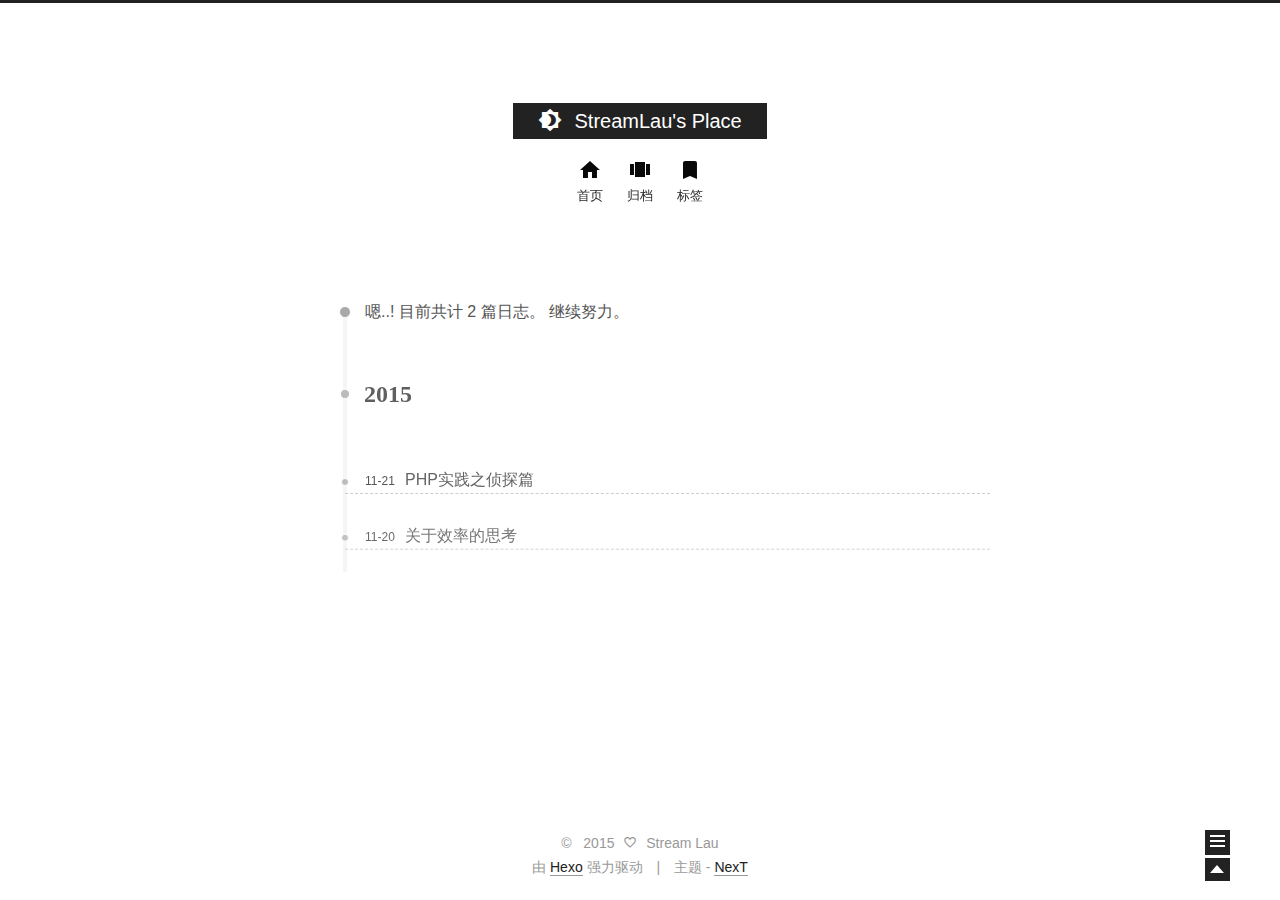
==== archives/index.html @ 500119c3 "Site updated: 2015-11-21 00:36:10" ====
<!doctype html>
<html class="theme-next use-motion ">
<head>
  

<meta charset="UTF-8"/>
<meta http-equiv="X-UA-Compatible" content="IE=edge,chrome=1" />
<meta name="viewport" content="width=device-width, initial-scale=1, maximum-scale=1"/>


<meta http-equiv="Cache-Control" content="no-transform" />
<meta http-equiv="Cache-Control" content="no-siteapp" />






  <link rel="stylesheet" type="text/css" href="/vendors/fancybox/source/jquery.fancybox.css?v=2.1.5"/>




<link rel="stylesheet" type="text/css" href="/css/main.css?v=0.4.5.1"/>


    <meta name="description" content="Find Fun" />



  <meta name="keywords" content="Hexo,next" />





  <link rel="shorticon icon" type="image/x-icon" href="/favicon.ico?v=0.4.5.1" />


<meta name="description" content="Find Fun">
<meta property="og:type" content="website">
<meta property="og:title" content="StreamLau's Place">
<meta property="og:url" content="http://yoursite.com/archives/index.html">
<meta property="og:site_name" content="StreamLau's Place">
<meta property="og:description" content="Find Fun">
<meta name="twitter:card" content="summary">
<meta name="twitter:title" content="StreamLau's Place">
<meta name="twitter:description" content="Find Fun">


<script type="text/javascript" id="hexo.configuration">
  var CONFIG = {
    scheme: '',
    sidebar: 'post'
  };
</script>

  <title> 归档 | StreamLau's Place </title>
</head>

<body itemscope itemtype="http://schema.org/WebPage" lang="zh-Hans">

  <!--[if lte IE 8]>
  <div style=' clear: both; height: 59px; padding:0 0 0 15px; position: relative;margin:0 auto;'>
    <a href="http://windows.microsoft.com/en-US/internet-explorer/products/ie/home?ocid=ie6_countdown_bannercode">
      <img src="http://7u2nvr.com1.z0.glb.clouddn.com/picouterie.jpg" border="0" height="42" width="820"
           alt="You are using an outdated browser. For a faster, safer browsing experience, upgrade for free today or use other browser ,like chrome firefox safari."
           style='margin-left:auto;margin-right:auto;display: block;'/>
    </a>
  </div>
<![endif]-->
  



  <div class="container one-column  page-archive ">
    <div class="headband"></div>

    <header id="header" class="header" itemscope itemtype="http://schema.org/WPHeader">
      <div class="header-inner"><h1 class="site-meta">
  <span class="logo-line-before"><i></i></span>
  <a href="/" class="brand" rel="start">
      <span class="logo">
        <i class="icon-next-logo"></i>
      </span>
      <span class="site-title">StreamLau's Place</span>
  </a>
  <span class="logo-line-after"><i></i></span>
</h1>

<div class="site-nav-toggle">
  <button>
    <span class="btn-bar"></span>
    <span class="btn-bar"></span>
    <span class="btn-bar"></span>
  </button>
</div>

<nav class="site-nav">
  

  
    <ul id="menu" class="menu ">
      
        
        <li class="menu-item menu-item-home">
          <a href="/" rel="section">
            <i class="menu-item-icon icon-next-home"></i> <br />
            首页
          </a>
        </li>
      
        
        <li class="menu-item menu-item-archives">
          <a href="/archives" rel="section">
            <i class="menu-item-icon icon-next-archives"></i> <br />
            归档
          </a>
        </li>
      
        
        <li class="menu-item menu-item-tags">
          <a href="/tags" rel="section">
            <i class="menu-item-icon icon-next-tags"></i> <br />
            标签
          </a>
        </li>
      

      
      
    </ul>
  

  
</nav>

 </div>
    </header>

    <main id="main" class="main">
      <div class="main-inner">
        <div id="content" class="content"> 

  <section id="posts" class="posts-collapse">
    <span class="archive-move-on"></span>

    <span class="archive-page-counter">
      
      
      
        
      
      嗯..! 目前共计 2 篇日志。 继续努力。
    </span>

    

      
      
      

      
        
        <div class="collection-title">
          <h2 class="archive-year motion-element" id="archive-year-2015">2015</h2>
        </div>
      
      

      

  <article class="post post-type-normal"itemscope itemtype="http://schema.org/Article">
    <header class="post-header">

      <h1 class="post-title">
        
            <a class="post-title-link" href="/2015/11/21/php-debug/" itemprop="url">
              <span itemprop="name">PHP实践之侦探篇</span>
            </a>
        
      </h1>

      <div class="post-meta">
        <time class="post-time" datetime="2015-11-20T16:35:54.000Z" itemprop="dateCreated" content="2015-11-20"> 11-21 </time>
      </div>

    </header>
  </article>



    

      
      
      

      
      

      

  <article class="post post-type-normal"itemscope itemtype="http://schema.org/Article">
    <header class="post-header">

      <h1 class="post-title">
        
            <a class="post-title-link" href="/2015/11/20/new_post_1/" itemprop="url">
              <span itemprop="name">关于效率的思考</span>
            </a>
        
      </h1>

      <div class="post-meta">
        <time class="post-time" datetime="2015-11-19T16:29:25.000Z" itemprop="dateCreated" content="2015-11-19"> 11-20 </time>
      </div>

    </header>
  </article>



    

  </section>

  

 </div>

        

        
      </div>

      
  
  <div class="sidebar-toggle">
    <div class="sidebar-toggle-line-wrap">
      <span class="sidebar-toggle-line sidebar-toggle-line-first"></span>
      <span class="sidebar-toggle-line sidebar-toggle-line-middle"></span>
      <span class="sidebar-toggle-line sidebar-toggle-line-last"></span>
    </div>
  </div>

  <aside id="sidebar" class="sidebar">
    <div class="sidebar-inner">

      

      <section class="site-overview">
        <div class="site-author motion-element" itemprop="author" itemscope itemtype="http://schema.org/Person">
          <img class="site-author-image" src="/images/default_avatar.jpg" alt="Stream Lau" itemprop="image"/>
          <p class="site-author-name" itemprop="name">Stream Lau</p>
        </div>
        <p class="site-description motion-element" itemprop="description">Find Fun</p>
        <nav class="site-state motion-element">
          <div class="site-state-item site-state-posts">
            <a href="/archives">
              <span class="site-state-item-count">2</span>
              <span class="site-state-item-name">日志</span>
            </a>
          </div>

          <div class="site-state-item site-state-categories">
            
              <span class="site-state-item-count">0</span>
              <span class="site-state-item-name">分类</span>
              
          </div>

          <div class="site-state-item site-state-tags">
            <a href="/tags">
              <span class="site-state-item-count">0</span>
              <span class="site-state-item-name">标签</span>
              </a>
          </div>

        </nav>

        

        <div class="links-of-author motion-element">
          
        </div>

        
        

        <div class="links-of-author motion-element">
          
        </div>

      </section>

      

    </div>
  </aside>


    </main>

    <footer id="footer" class="footer">
      <div class="footer-inner"> <div class="copyright" >
  
  &copy; &nbsp; 
  <span itemprop="copyrightYear">2015</span>
  <span class="with-love">
    <i class="icon-next-heart"></i>
  </span>
  <span class="author" itemprop="copyrightHolder">Stream Lau</span>
</div>

<div class="powered-by">
  由 <a class="theme-link" href="http://hexo.io">Hexo</a> 强力驱动
</div>

<div class="theme-info">
  主题 -
  <a class="theme-link" href="https://github.com/iissnan/hexo-theme-next">
    NexT
  </a>
</div>


 </div>
    </footer>

    <div class="back-to-top"></div>
  </div>

  <script type="text/javascript" src="/vendors/jquery/index.js?v=2.1.3"></script>

  
  
  
    <script type="text/javascript">
      postMotionOptions = {stagger: 100, drag: true};
    </script>
  

  
    
    

  


  
  
  <script type="text/javascript" src="/vendors/fancybox/source/jquery.fancybox.pack.js"></script>
  <script type="text/javascript" src="/js/fancy-box.js?v=0.4.5.1"></script>


  <script type="text/javascript" src="/js/helpers.js?v=0.4.5.1"></script>
  

  <script type="text/javascript" src="/vendors/velocity/velocity.min.js"></script>
  <script type="text/javascript" src="/vendors/velocity/velocity.ui.min.js"></script>

  <script type="text/javascript" src="/js/motion_global.js?v=0.4.5.1" id="motion.global"></script>




  <script type="text/javascript" src="/js/nav-toggle.js?v=0.4.5.1"></script>
  <script type="text/javascript" src="/vendors/fastclick/lib/fastclick.min.js?v=1.0.6"></script>

  
  
    <script type="text/javascript" id="motion.page.archive">
      $('.archive-year').velocity('transition.slideLeftIn');
    </script>
  


  <script type="text/javascript">
    $(document).ready(function () {
      if (CONFIG.sidebar === 'always') {
        displaySidebar();
      }
      if (isMobile()) {
        FastClick.attach(document.body);
      }
    });
  </script>

  

  
  

  
  <script type="text/javascript" src="/js/lazyload.js"></script>
  <script type="text/javascript">
    $(function () {
      $("#posts").find('img').lazyload({
        placeholder: "/images/loading.gif",
        effect: "fadeIn"
      });
    });
  </script>
</body>
</html>
---- css/main.css ----
/* normalize.css v3.0.2 | MIT License | git.io/normalize */
html {
  font-family: sans-serif; /* 1 */
  -ms-text-size-adjust: 100%; /* 2 */
  -webkit-text-size-adjust: 100%; /* 2 */
}
body {
  margin: 0;
}
article,
aside,
details,
figcaption,
figure,
footer,
header,
hgroup,
main,
menu,
nav,
section,
summary {
  display: block;
}
audio,
canvas,
progress,
video {
  display: inline-block; /* 1 */
  vertical-align: baseline; /* 2 */
}
audio:not([controls]) {
  display: none;
  height: 0;
}
[hidden],
template {
  display: none;
}
a {
  background-color: transparent;
}
a:active,
a:hover {
  outline: 0;
}
abbr[title] {
  border-bottom: 1px dotted;
}
b,
strong {
  font-weight: bold;
}
dfn {
  font-style: italic;
}
h1 {
  font-size: 2em;
  margin: 0.67em 0;
}
mark {
  background: #ff0;
  color: #000;
}
small {
  font-size: 80%;
}
sub,
sup {
  font-size: 75%;
  line-height: 0;
  position: relative;
  vertical-align: baseline;
}
sup {
  top: -0.5em;
}
sub {
  bottom: -0.25em;
}
img {
  border: 0;
}
svg:not(:root) {
  overflow: hidden;
}
figure {
  margin: 1em 40px;
}
hr {
  -moz-box-sizing: content-box;
  box-sizing: content-box;
  height: 0;
}
pre {
  overflow: auto;
}
code,
kbd,
pre,
samp {
  font-family: monospace, monospace;
  font-size: 1em;
}
button,
input,
optgroup,
select,
textarea {
  color: inherit; /* 1 */
  font: inherit; /* 2 */
  margin: 0; /* 3 */
}
button {
  overflow: visible;
}
button,
select {
  text-transform: none;
}
button,
html input[type="button"],
input[type="reset"],
input[type="submit"] {
  -webkit-appearance: button; /* 2 */
  cursor: pointer; /* 3 */
}
button[disabled],
html input[disabled] {
  cursor: default;
}
button::-moz-focus-inner,
input::-moz-focus-inner {
  border: 0;
  padding: 0;
}
input {
  line-height: normal;
}
input[type="checkbox"],
input[type="radio"] {
  box-sizing: border-box; /* 1 */
  padding: 0; /* 2 */
}
input[type="number"]::-webkit-inner-spin-button,
input[type="number"]::-webkit-outer-spin-button {
  height: auto;
}
input[type="search"] {
  -webkit-appearance: textfield; /* 1 */
  -moz-box-sizing: content-box;
  -webkit-box-sizing: content-box; /* 2 */
  box-sizing: content-box;
}
input[type="search"]::-webkit-search-cancel-button,
input[type="search"]::-webkit-search-decoration {
  -webkit-appearance: none;
}
fieldset {
  border: 1px solid #c0c0c0;
  margin: 0 2px;
  padding: 0.35em 0.625em 0.75em;
}
legend {
  border: 0; /* 1 */
  padding: 0; /* 2 */
}
textarea {
  overflow: auto;
}
optgroup {
  font-weight: bold;
}
table {
  border-collapse: collapse;
  border-spacing: 0;
}
td,
th {
  padding: 0;
}
::selection {
  background: #262a30;
  color: #fff;
}
body {
  position: relative;
  font-family: Lato, "Microsoft Jhenghei", "Hiragino Sans GB", "Microsoft YaHei", sans-serif;
  font-size: 16px;
  line-height: 1.7;
  color: #555;
  background: #fff;
}
@media (min-width: 768px) and (max-width: 991px) {
  body {
    padding-right: 0 !important;
  }
}
@media (max-width: 767px) {
  body {
    padding-right: 0 !important;
  }
}
h1,
h2,
h3,
h4,
h5,
h6 {
  margin: 0;
  padding: 0;
  font-weight: bold;
  line-height: 1;
  font-family: Cambria, Georgia, "Microsoft Jhenghei", "Hiragino Sans GB", "Microsoft YaHei", "Times New Roman", serif;
}
h1 {
  font-size: 26px;
}
@media (max-width: 767px) {
  h1 {
    font-size: 22px;
  }
}
h2 {
  font-size: 24px;
}
@media (max-width: 767px) {
  h2 {
    font-size: 20px;
  }
}
h3 {
  font-size: 22px;
}
@media (max-width: 767px) {
  h3 {
    font-size: 18px;
  }
}
h4 {
  font-size: 20px;
}
@media (max-width: 767px) {
  h4 {
    font-size: 16px;
  }
}
h5 {
  font-size: 18px;
}
@media (max-width: 767px) {
  h5 {
    font-size: 14px;
  }
}
h6 {
  font-size: 16px;
}
@media (max-width: 767px) {
  h6 {
    font-size: 12px;
  }
}
p {
  margin: 0 0 25px 0;
}
a {
  color: #222;
  text-decoration: none;
  border-bottom: 1px solid #999;
}
a:hover {
  border-bottom-color: #222;
}
ul {
  list-style: none;
}
blockquote {
  margin: 0;
  padding: 0;
}
img {
  display: block;
  margin: auto 0;
  max-width: 100%;
  height: auto;
}
h2,
h3,
h4,
h5,
h6 {
  margin: 60px 0 15px;
}
ul {
  list-style: square;
}
a {
  word-wrap: break-word;
}
hr {
  margin: 40px 0;
  height: 3px;
  border: none;
  background-color: #ddd;
  background-image: repeating-linear-gradient(-45deg, #fff, #fff 4px, transparent 4px, transparent 8px);
}
blockquote {
  padding: 0 15px;
  color: #666;
  border-left: 4px solid #ddd;
}
blockquote cite::before {
  content: "-";
  padding: 0 5px;
}
dt {
  font-weight: 700;
}
dd {
  margin: 0;
  padding: 0;
}
.pullquote {
  width: 45%;
}
.pullquote.left {
  float: left;
  margin-left: 5px;
  margin-right: 10px;
}
.pullquote.right {
  float: right;
  margin-left: 10px;
  margin-right: 5px;
}
.highlight table,
.gist table {
  width: auto;
}
.highlight table td,
.gist table td {
  border: none;
}
.highlight a,
.gist a {
  color: #222 !important;
  text-decoration: none !important;
}
.video-container {
  position: relative;
  padding-top: 60%;
  height: 0;
  overflow: hidden;
}
.video-container iframe,
.video-container object,
.video-container embed {
  position: absolute;
  top: 0;
  left: 0;
  width: 100%;
  height: 100%;
}
table {
  width: 100%;
  border-collapse: collapse;
  border-spacing: 0;
  border: 1px solid #ddd;
  font-size: 14px;
}
table>tbody>tr:nth-of-type(odd) {
  background-color: #f9f9f9;
}
table>tbody>tr:hover {
  background-color: #f5f5f5;
}
caption,
th,
td {
  padding: 8px;
  text-align: left;
  vertical-align: middle;
  font-weight: normal;
}
th,
td {
  border-bottom: 3px solid #ddd;
  border-right: 1px solid #eee;
}
th {
  padding-bottom: 10px;
  font-weight: 700;
}
td {
  border-bottom-width: 1px;
}
.text-left {
  text-align: left;
}
.text-center {
  text-align: center;
}
.text-right {
  text-align: right;
}
.text-justify {
  text-align: justify;
}
.text-nowrap {
  white-space: nowrap;
}
.text-lowercase {
  text-transform: lowercase;
}
.text-uppercase {
  text-transform: uppercase;
}
.text-capitalize {
  text-transform: capitalize;
}
.center-block {
  display: block;
  margin-left: auto;
  margin-right: auto;
}
.clearfix:before,
.clearfix:after {
  content: " ";
  display: table;
}
.clearfix:after {
  clear: both;
}
.full-image.full-image.full-image {
  border: none;
}
@media (min-width: 992px) {
  .full-image.full-image.full-image {
    max-width: none;
    width: 126%;
    margin: 0 -13%;
  }
}
.blockquote-center,
.page-home .post-type-quote blockquote,
.page-post-detail .post-type-quote blockquote {
  position: relative;
  margin: 40px 0;
  padding: 0;
  border-left: none;
  text-align: center;
}
.blockquote-center::before,
.page-home .post-type-quote blockquote::before,
.page-post-detail .post-type-quote blockquote::before,
.blockquote-center::after,
.page-home .post-type-quote blockquote::after,
.page-post-detail .post-type-quote blockquote::after {
  position: absolute;
  content: ' ';
  display: block;
  width: 100%;
  height: 24px;
  opacity: 0.2;
  background: url("[data-uri]") no-repeat;
  background-position: 0 -7px;
  background-size: 24px 24px;
}
.blockquote-center::before,
.page-home .post-type-quote blockquote::before,
.page-post-detail .post-type-quote blockquote::before {
  top: -20px;
  border-top: 1px solid #ccc;
}
.blockquote-center::after,
.page-home .post-type-quote blockquote::after,
.page-post-detail .post-type-quote blockquote::after {
  bottom: -20px;
  border-bottom: 1px solid #ccc;
  background-position: 100% 7px;
}
.blockquote-center p,
.page-home .post-type-quote blockquote p,
.page-post-detail .post-type-quote blockquote p,
.blockquote-center div,
.page-home .post-type-quote blockquote div,
.page-post-detail .post-type-quote blockquote div {
  text-align: center;
}
.use-motion .motion-element {
  opacity: 0;
}
@font-face {
  font-family: 'default';
  src: url("../fonts/icon-default/icomoon.eot?-9394c0");
  src: url("../fonts/icon-default/icomoon.eot?#iefix-9394c0") format('embedded-opentype'), url("../fonts/icon-default/icomoon.woff?-9394c0") format('woff'), url("../fonts/icon-default/icomoon.ttf?-9394c0") format('truetype'), url("../fonts/icon-default/icomoon.svg?-9394c0#default") format('svg');
  font-weight: normal;
  font-style: normal;
}
[class^="icon-"],
[class*=" icon-"] {
  font-family: 'default';
  speak: none;
  font-style: normal;
  font-weight: normal;
  font-variant: normal;
  text-transform: none;
  line-height: 1;
/* Better Font Rendering =========== */
  -webkit-font-smoothing: antialiased;
  -moz-osx-font-smoothing: grayscale;
}
.icon-next-logo {
  font-size: 24px;
  color: #fff;
}
.icon-next-home,
.icon-next-categories,
.icon-next-archives,
.icon-next-tags,
.icon-next-about,
.icon-next-feed,
.icon-next-search {
  font-size: 24px;
  color: #000;
}
.icon-next-external-link {
  font-size: 14px;
}
.icon-next-heart {
  font-size: 14px;
}
.icon-storage:before,
.icon-next-categories:before {
  content: "\e0bc";
}
.icon-insert_emoticon:before,
.icon-next-about:before {
  content: "\e0e8";
}
.icon-brightness_4:before,
.icon-next-logo:before {
  content: "\e13e";
}
.icon-whatshot:before,
.icon-next-feed:before {
  content: "\e25b";
}
.icon-bookmark:before,
.icon-next-tags:before {
  content: "\e27b";
}
.icon-favorite_outline:before,
.icon-next-heart:before {
  content: "\e292";
}
.icon-home:before,
.icon-next-home:before {
  content: "\e29e";
}
.icon-open_in_new:before,
.icon-next-external-link:before {
  content: "\e2b2";
}
.icon-search:before,
.icon-next-search:before {
  content: "\e2ca";
}
.icon-view_carousel:before,
.icon-next-archives:before {
  content: "\e2fd";
}
.post pre,
.post .highlight {
  background: #f7f7f7;
  margin: 20px 0;
  padding: 15px;
  overflow: auto;
  font-size: 13px;
  color: #4d4d4c;
  line-height: 1.2;
}
.post .highlight .gutter pre,
.post .gist .gist-file .gist-data .line-numbers {
  color: #666;
}
.post pre,
.post code {
  font-family: "PT Mono", Consolas, Monaco, Menlo, monospace;
}
.post code {
  background: #eee;
  text-shadow: 0 1px #fff;
  padding: 0 0.3em;
}
.post pre code {
  background: none;
  text-shadow: none;
  padding: 0;
}
.post .highlight pre {
  border: none;
  margin: 0;
  padding: 0;
}
.post .highlight table {
  margin: 0;
  width: auto;
  border: none;
}
.post .highlight td {
  border: none;
  padding: 0;
}
.post .highlight figcaption {
  font-size: 0.85em;
  color: #8e908c;
  line-height: 1em;
  margin-bottom: 1em;
}
.post .highlight figcaption:before,
.post .highlight figcaption:after {
  content: " ";
  display: table;
}
.post .highlight figcaption:after {
  clear: both;
}
.post .highlight figcaption a {
  float: right;
}
.post .highlight .gutter pre {
  text-align: right;
  padding-right: 20px;
}
.post .highlight .line {
  height: 20px;
}
.post .gist {
  margin: 20px 0;
  border-style: solid;
  border-color: #ccc;
  border-width: 1px 0;
  background: #f7f7f7;
  padding: 15px 40px 15px 15px;
}
.post .gist .gist-file {
  border: none;
  font-family: "PT Mono", Consolas, Monaco, Menlo, monospace;
  margin: 0;
}
.post .gist .gist-file .gist-data {
  background: none;
  border: none;
}
.post .gist .gist-file .gist-data .line-numbers {
  background: none;
  border: none;
  padding: 0 20px 0 0;
}
.post .gist .gist-file .gist-data .line-data {
  padding: 0 !important;
}
.post .gist .gist-file .highlight {
  margin: 0;
  padding: 0;
  border: none;
}
.post .gist .gist-file .gist-meta {
  background: #f7f7f7;
  color: #8e908c;
  font: 13px Lato, "Microsoft Jhenghei", "Hiragino Sans GB", "Microsoft YaHei", sans-serif;
  text-shadow: 0 0;
  padding: 0;
  margin-top: 1em;
  margin-left: 40px;
}
.post .gist .gist-file .gist-meta a {
  color: color-link;
  font-weight: normal;
}
.post .gist .gist-file .gist-meta a:hover {
  text-decoration: underline;
}
pre .comment {
  color: #8e908c;
}
pre .variable,
pre .attribute,
pre .tag,
pre .regexp,
pre .ruby .constant,
pre .xml .tag .title,
pre .xml .pi,
pre .xml .doctype,
pre .html .doctype,
pre .css .id,
pre .css .class,
pre .css .pseudo {
  color: #c82829;
}
pre .number,
pre .preprocessor,
pre .built_in,
pre .literal,
pre .params,
pre .constant {
  color: #f5871f;
}
pre .ruby .class .title,
pre .css .rules .attribute {
  color: #718c00;
}
pre .string,
pre .value,
pre .inheritance,
pre .header,
pre .ruby .symbol,
pre .xml .cdata {
  color: #718c00;
}
pre .title,
pre .css .hexcolor {
  color: #3e999f;
}
pre .function,
pre .python .decorator,
pre .python .title,
pre .ruby .function .title,
pre .ruby .title .keyword,
pre .perl .sub,
pre .javascript .title,
pre .coffeescript .title {
  color: #4271ae;
}
pre .keyword,
pre .javascript .function {
  color: #8959a8;
}
html,
body {
  height: 100%;
}
.container {
  position: relative;
  min-height: 100%;
}
.header-inner {
  margin: 0 auto;
  padding: 100px 0 70px;
  width: 960px;
}
.one-column .header-inner {
  width: 700px;
}
.main {
  padding-bottom: 150px;
}
.main-inner {
  margin: 0 auto;
  width: 960px;
}
.one-column .main-inner {
  width: 700px;
}
.main-inner .content {
  width: 700px;
}
.footer {
  position: absolute;
  left: 0;
  bottom: 0;
  width: 100%;
  min-height: 50px;
}
.footer-inner {
  margin: 20px auto;
  width: 960px;
}
.one-column .footer-inner {
  width: 700px;
}
.headband {
  height: 3px;
  background: #222;
}
.header {
  background: #fff;
}
.header-inner {
  position: relative;
}
.site-meta {
  margin: 0;
  text-align: center;
}
@media (max-width: 767px) {
  .site-meta {
    text-align: center;
  }
}
.brand {
  position: relative;
  display: inline-block;
  padding: 0 25px;
  color: #fff;
  background: #222;
  border-bottom: none;
  font-family: Lato, "Microsoft Jhenghei", "Hiragino Sans GB", "Microsoft YaHei", sans-serif;
}
.logo {
  display: inline-block;
  margin-right: 5px;
  line-height: 36px;
  vertical-align: top;
}
.site-title {
  display: inline-block;
  vertical-align: top;
  line-height: 36px;
  font-size: 20px;
  font-weight: normal;
}
.use-motion .brand {
  opacity: 0;
}
.use-motion .logo,
.use-motion .site-title {
  opacity: 0;
  position: relative;
  top: -10px;
}
.site-nav-toggle {
  display: none;
  position: absolute;
  top: 10px;
  left: 10px;
}
@media (max-width: 767px) {
  .site-nav-toggle {
    display: block;
  }
}
.site-nav-toggle button {
  margin-top: 2px;
  padding: 9px 10px;
  background: transparent;
  border: none;
}
@media (max-width: 767px) {
  .site-nav {
    display: none;
    margin: 0 -10px;
    padding: 0 10px;
    clear: both;
    border-top: 1px solid #ddd;
  }
}
@media (min-width: 768px) and (max-width: 991px) {
  .site-nav {
    display: block !important;
  }
}
@media (min-width: 992px) {
  .site-nav {
    display: block !important;
  }
}
.menu {
  margin-top: 20px;
  padding-left: 0;
  text-align: center;
}
.menu .menu-item {
  display: inline-block;
  margin-left: 20px;
}
@media screen and (max-width: 767px) {
  .menu .menu-item {
    margin-top: 10px;
  }
}
.menu .menu-item:first-child {
  margin-left: 0;
}
.menu .menu-item a {
  display: block;
  font-size: 13px;
  text-transform: capitalize;
  line-height: 1.5;
  border-bottom: 1px solid transparent;
  transition-property: border-color;
  transition-duration: 0.2s;
  transition-timing-function: ease-in-out;
  transition-delay: 0s;
}
.menu .menu-item a:hover {
  border-bottom-color: #222;
}
.translation {
  margin-top: -20px;
  font-size: 14px;
  color: #999;
}
.post:last-child .post-eof.post-eof.post-eof {
  display: none;
}
.sidebar-toggle {
  position: fixed;
  right: 50px;
  bottom: 45px;
  width: 15px;
  height: 15px;
  padding: 5px;
  background: #222;
  line-height: 0;
  z-index: 1050;
  cursor: pointer;
  -webkit-transform: translateZ(0);
}
@media (min-width: 768px) and (max-width: 991px) {
  .sidebar-toggle {
    display: none;
  }
}
@media (max-width: 767px) {
  .sidebar-toggle {
    display: none;
  }
}
.sidebar-toggle-line {
  position: relative;
  display: inline-block;
  vertical-align: top;
  height: 2px;
  width: 100%;
  background: #fff;
  margin-top: 3px;
}
.sidebar-toggle-line:first-child {
  margin-top: 0;
}
.sidebar {
  width: 0;
  position: fixed;
  right: 0;
  top: 0;
  bottom: 0;
  z-index: 1040;
  box-shadow: inset 0 2px 6px #000;
  background: #222;
  -webkit-transform: translateZ(0);
}
.sidebar a {
  color: #999;
  border-bottom-color: #555;
}
.sidebar a:hover {
  color: #eee;
}
@media (min-width: 768px) and (max-width: 991px) {
  .sidebar {
    display: none !important;
  }
}
@media (max-width: 767px) {
  .sidebar {
    display: none !important;
  }
}
.sidebar-inner {
  position: relative;
  padding: 20px 10px;
  color: #999;
  text-align: center;
}
.site-author-image {
  display: block;
  margin: 0 auto;
  max-width: 96px;
  height: auto;
  border: 2px solid #333;
  padding: 2px;
}
.site-author-name {
  margin: 5px 0 0;
  color: #f5f5f5;
}
.site-description {
  margin-top: 5px;
  font-size: 14px;
  color: #555;
}
.site-state {
  overflow: hidden;
  line-height: 1.4;
}
.site-state-item {
  display: inline-block;
  padding: 0 15px;
  border-left: 1px solid #333;
}
.site-state-item:first-child {
  border-left: none;
}
.site-state-item a {
  border-bottom: none;
}
.site-state-item-count {
  display: block;
  text-align: center;
  font-size: 18px;
}
.site-state-item-name {
  font-size: 13px;
}
.feed-link {
  margin-top: 20px;
}
.feed-link a {
  display: inline-block;
  padding: 0 15px;
  color: #fc6423;
  border: 1px solid #fc6423;
  border-radius: 4px;
}
.feed-link a i {
  color: #fc6423;
  font-size: 14px;
}
.feed-link a:hover {
  color: #fff;
  background: #fc6423;
}
.feed-link a:hover i {
  color: #fff;
}
.links-of-author {
  margin-top: 20px;
}
.links-of-author a {
  display: inline-block;
  vertical-align: middle;
  margin-right: 10px;
  margin-bottom: 10px;
  border-bottom-color: #555;
  font-size: 13px;
}
.links-of-author a:before {
  display: inline-block;
  vertical-align: middle;
  margin-right: 3px;
  content: " ";
  width: 4px;
  height: 4px;
  border-radius: 50%;
  background: #ffee93;
}
.sidebar-nav {
  margin: 0;
  padding-left: 0;
}
.sidebar-nav li {
  display: inline-block;
  cursor: pointer;
  border-bottom: 1px solid transparent;
  font-size: 15px;
}
.sidebar-nav li:hover {
  color: #f5f5f5;
}
.page-post-detail .sidebar-nav-toc {
  padding: 0 5px;
}
.page-post-detail .sidebar-nav-overview {
  margin-left: 10px;
}
.sidebar-nav .sidebar-nav-active {
  color: #87daff;
  border-bottom-color: #87daff;
}
.sidebar-nav .sidebar-nav-active:hover {
  color: #87daff;
}
.post-toc {
  overflow: hidden;
  position: relative;
}
.post-toc-empty {
  font-size: 14px;
  color: #666;
}
.post-toc ol {
  overflow: auto;
  margin: 0;
  padding: 0 10px 10px;
  text-align: left;
  list-style: none;
  font-size: 14px;
}
.post-toc ol a {
  color: #999;
}
.post-toc ol a:hover {
  color: #ccc;
}
.post-toc .nav .nav-child {
  display: none;
}
.post-toc .nav .active .nav-child {
  display: block;
}
.post-toc .nav .active > a {
  color: #ccc;
}
.post-toc .nav .active-current > a {
  color: #87daff;
}
.post-toc .nav .active-current > a:hover {
  color: #87daff;
}
.post-toc-indicator {
  height: 20px;
  opacity: 0.4;
  background: no-repeat 10px 50%;
  background-size: 10px 12px;
}
.post-toc-indicator-top {
  opacity: 0;
  margin-top: 10px;
  background-image: url("[data-uri]");
}
.post-toc-indicator-bottom {
  position: absolute;
  width: 100%;
  background-image: url("[data-uri]");
}
.footer {
  font-size: 14px;
  color: #999;
}
.footer img {
  border: none;
}
.footer-inner {
  text-align: center;
}
.with-love {
  display: inline-block;
  margin: 0 5px;
}
.powered-by,
.theme-info {
  display: inline-block;
}
.powered-by {
  margin-right: 10px;
}
.powered-by::after {
  content: "|";
  padding-left: 10px;
}
.cc-license {
  margin-top: 10px;
  text-align: center;
}
.cc-license .cc-opacity {
  opacity: 0.7;
  border-bottom: none;
}
.cc-license .cc-opacity:hover {
  opacity: 0.9;
}
.cc-license img {
  display: inline-block;
}
@media (max-width: 767px) {
  body {
    font-size: 14px;
  }
  .header-inner,
  .one-column .header-inner,
  .main-inner,
  .one-column .main-inner,
  .main-inner .content,
  .footer-inner,
  .one-column .footer-inner {
    width: auto;
  }
  .main-inner {
    margin: 20px auto 0;
  }
  .footer-inner {
    padding: 0 10px;
  }
}
.btn {
  display: inline-block;
  padding: 0 20px;
  font-size: 15px;
  color: #fff;
  background: #222;
  border: 2px solid #222;
  text-decoration: none;
  transition-property: background-color;
  transition-duration: 0.2s;
  transition-timing-function: ease-in-out;
  transition-delay: 0s;
}
.btn:hover {
  border-color: #222;
  color: #222;
  background: #fff;
}
.btn-bar {
  display: block;
  width: 22px;
  height: 2px;
  background: #555;
  border-radius: 1px;
}
.btn-bar+.btn-bar {
  margin-top: 4px;
}
.posts-expand {
  padding-top: 40px;
}
@media (max-width: 767px) {
  .posts-expand {
    margin: 0 20px;
  }
  .post-body pre,
  .post-body .highlight {
    margin: 0 -20px;
    padding: 10px 20px;
  }
  .post-body pre .gutter pre,
  .post-body .highlight .gutter pre {
    padding-right: 10px;
  }
}
.posts-expand .post-title {
  font-size: 26px;
  text-align: center;
}
@media (max-width: 767px) {
  .posts-expand .post-title {
    font-size: 22px;
  }
}
.posts-expand .post-title-link {
  display: inline-block;
  position: relative;
  color: #555;
  border-bottom: none;
  line-height: 1.2;
  vertical-align: top;
}
.posts-expand .post-title-link::before {
  content: "";
  position: absolute;
  width: 100%;
  height: 2px;
  bottom: 0;
  left: 0;
  background-color: #000;
  visibility: hidden;
  transform: scaleX(0);
  transition-duration: 0.2s;
  transition-timing-function: ease-in-out;
  transition-delay: 0s;
}
.posts-expand .post-title-link:hover::before {
  visibility: visible;
  transform: scaleX(1);
}
.posts-expand .post-meta {
  margin: 3px 0 60px 0;
  color: #999;
  font-size: 12px;
  text-align: center;
}
.posts-expand .post-meta .post-category-list {
  display: inline-block;
  margin: 0;
  padding: 3px;
}
.posts-expand .post-meta .post-category-list-link {
  color: #999;
}
.posts-expand .post-body {
  text-align: justify;
}
.posts-expand .post-body h2,
.posts-expand .post-body h3,
.posts-expand .post-body h4,
.posts-expand .post-body h5,
.posts-expand .post-body h6 {
  padding-top: 10px;
}
.posts-expand .post-body img {
  box-sizing: border-box;
  margin: auto;
  padding: 3px;
  border: 1px solid #ddd;
}
.posts-expand .post-tags {
  margin-top: 40px;
  text-align: center;
}
.posts-expand .post-tags a {
  display: inline-block;
  margin-right: 10px;
  font-size: 13px;
}
.post-nav {
  overflow: hidden;
  margin-top: 60px;
  padding: 10px;
  white-space: nowrap;
  border-top: 1px solid #eee;
}
.post-nav-item {
  display: inline-block;
  width: 50%;
  white-space: normal;
}
.post-nav-item a {
  position: relative;
  display: inline-block;
  line-height: 25px;
  font-size: 14px;
  color: #555;
  border-bottom: none;
}
.post-nav-item a:hover {
  color: #222;
  font-weight: bold;
  border-bottom: none;
}
.post-nav-item a:active {
  top: 2px;
}
.post-nav-item a:before,
.post-nav-item a:after {
  display: inline-block;
  width: 16px;
  height: 25px;
  vertical-align: top;
  opacity: 0.4;
  background-size: 16px;
}
.post-nav-prev a:before {
  content: ' ';
  background: url("[data-uri]") no-repeat 0 50%;
  background-size: 8px;
}
.post-nav-prev a:hover:before {
  opacity: 1;
}
.post-nav-next {
  text-align: right;
}
.post-nav-next a:after {
  content: ' ';
  background: url("[data-uri]") no-repeat 100% 50%;
  background-size: 8px;
}
.post-nav-next a:hover:after {
  opacity: 1;
}
.posts-expand .post-eof {
  display: block;
  margin: 160px auto 120px;
  width: 8%;
  height: 1px;
  background: #ccc;
  text-align: center;
}
.post-more-link {
  margin-top: 50px;
}
@media (max-width: 767px) {
  .posts-collapse {
    margin: 0 20px;
  }
  .posts-collapse .post-title,
  .posts-collapse .post-meta {
    display: block;
    width: auto;
    text-align: left;
  }
}
.posts-collapse {
  margin-left: 55px;
}
@media (max-width: 767px) {
  .posts-collapse {
    margin: 0 20px;
  }
}
.posts-collapse .collection-title {
  position: relative;
  margin: 60px 0;
}
.posts-collapse .collection-title h2 {
  margin-left: 20px;
}
.posts-collapse .collection-title small {
  color: #bbb;
}
.posts-collapse .collection-title::before {
  content: " ";
  position: absolute;
  left: 0;
  top: 50%;
  margin-left: -4px;
  margin-top: -4px;
  width: 8px;
  height: 8px;
  background: #bbb;
  border-radius: 50%;
}
.posts-collapse .post {
  margin: 30px 0;
}
.posts-collapse .post-header {
  position: relative;
  transition-duration: 0.2s;
  transition-timing-function: ease-in-out;
  transition-delay: 0s;
  transition-property: border;
  border-bottom: 1px dashed #ccc;
}
.posts-collapse .post-header::before {
  content: " ";
  position: absolute;
  left: 0;
  top: 12px;
  width: 6px;
  height: 6px;
  margin-left: -4px;
  background: #bbb;
  border-radius: 50%;
  border: 1px solid #fff;
  transition-duration: 0.2s;
  transition-timing-function: ease-in-out;
  transition-delay: 0s;
  transition-property: background;
}
.posts-collapse .post-header:hover {
  border-bottom-color: #666;
}
.posts-collapse .post-header:hover::before {
  background: #222;
}
.posts-collapse .post-meta {
  position: absolute;
  font-size: 12px;
  left: 20px;
  top: 5px;
}
.posts-collapse .post-comments-count {
  display: none;
}
.posts-collapse .post-title {
  margin-left: 60px;
  font-size: 16px;
  font-weight: normal;
  font-family: Lato, "Microsoft Jhenghei", "Hiragino Sans GB", "Microsoft YaHei", sans-serif;
  line-height: inherit;
}
.posts-collapse .post-title::after {
  margin-left: 3px;
  opacity: 0.6;
}
.posts-collapse .post-title a {
  color: #666;
  border-bottom: none;
}
.page-home .post-type-quote .post-header,
.page-post-detail .post-type-quote .post-header,
.page-home .post-type-quote .post-tags,
.page-post-detail .post-type-quote .post-tags {
  display: none;
}
.pagination {
  margin: 120px 0 40px;
  text-align: center;
  border-top: 1px solid #eee;
}
.page-number-basic,
.pagination .prev,
.pagination .next,
.pagination .page-number,
.pagination .space {
  display: inline-block;
  position: relative;
  top: -1px;
  margin: 0 10px;
  padding: 0 10px;
  line-height: 30px;
}
@media (max-width: 767px) {
  .page-number-basic,
  .pagination .prev,
  .pagination .next,
  .pagination .page-number,
  .pagination .space {
    margin: 0 5px;
  }
}
.pagination .prev,
.pagination .next,
.pagination .page-number {
  border-bottom: 0;
  border-top: 1px solid #eee;
  transition-property: border-color;
  transition-duration: 0.2s;
  transition-timing-function: ease-in-out;
  transition-delay: 0s;
}
.pagination .prev:hover,
.pagination .next:hover,
.pagination .page-number:hover {
  border-top-color: #222;
}
.pagination .space {
  padding: 0;
  margin: 0;
}
.pagination .prev {
  margin-left: 0;
}
.pagination .next {
  margin-right: 0;
}
.pagination .page-number.current {
  color: #fff;
  background: #ccc;
  border-top-color: #ccc;
}
@media (max-width: 767px) {
  .pagination {
    border-top: none;
  }
  .pagination .prev,
  .pagination .next,
  .pagination .page-number {
    margin-bottom: 10px;
    border-top: 0;
    border-bottom: 1px solid #eee;
  }
  .pagination .prev:hover,
  .pagination .next:hover,
  .pagination .page-number:hover {
    border-bottom-color: #222;
  }
}
.comments {
  margin-top: 60px;
}
.tag-cloud {
  text-align: center;
}
.tag-cloud a {
  display: inline-block;
  margin: 10px;
}
.post-gallery {
  display: table;
  table-layout: fixed;
  width: 100%;
  border-collapse: separate;
}
.post-gallery-row {
  display: table-row;
}
.post-gallery .post-gallery-img {
  display: table-cell;
  text-align: center;
  vertical-align: middle;
  border: none;
}
.post-gallery .post-gallery-img img {
  max-width: 100%;
  max-height: 100%;
  border: none;
}
.fancybox-close,
.fancybox-close:hover {
  border: none;
}
.back-to-top {
  position: fixed;
  bottom: 19px;
  right: 50px;
  z-index: 1050;
  width: 15px;
  height: 13px;
  padding: 5px;
  background: #222;
  color: #fff;
  cursor: pointer;
  -webkit-transform: translateZ(0);
}
@media (max-width: 767px) {
  .back-to-top {
    display: none;
  }
}
@media (min-width: 768px) and (max-width: 991px) {
  .back-to-top {
    display: none;
  }
}
.back-to-top:before {
  display: block;
  content: " ";
  margin-top: 2px;
  width: 0;
  height: 0;
  border-width: 0 7px 8px 7px;
  border-color: transparent transparent #fff transparent;
  border-style: solid;
}
.theme-next #ds-thread #ds-reset {
  color: #555;
}
.theme-next #ds-thread #ds-reset .ds-replybox {
  margin-bottom: 30px;
}
.theme-next #ds-thread #ds-reset .ds-replybox .ds-avatar,
.theme-next #ds-reset .ds-avatar img {
  box-shadow: none;
}
.theme-next #ds-thread #ds-reset .ds-textarea-wrapper {
  border-color: #c7d4e1;
  background: none;
  border-top-right-radius: 3px;
  border-top-left-radius: 3px;
}
.theme-next #ds-thread #ds-reset .ds-textarea-wrapper textarea {
  height: 60px;
}
.theme-next #ds-reset .ds-rounded-top {
  border-radius: 0;
}
.theme-next #ds-thread #ds-reset .ds-post-toolbar {
  box-sizing: border-box;
  border: 1px solid #c7d4e1;
  background: #f6f8fa;
}
.theme-next #ds-thread #ds-reset .ds-post-options {
  height: 40px;
  border: none;
  background: none;
}
.theme-next #ds-thread #ds-reset .ds-toolbar-buttons {
  top: 11px;
}
.theme-next #ds-thread #ds-reset .ds-sync {
  top: 5px;
}
.theme-next #ds-thread #ds-reset .ds-post-button {
  top: 4px;
  right: 5px;
  width: 90px;
  height: 30px;
  border: 1px solid #c5ced7;
  border-radius: 3px;
  background-image: linear-gradient(#fbfbfc, #f5f7f9);
  color: #60676d;
}
.theme-next #ds-thread #ds-reset .ds-post-button:hover {
  background-position: 0 -30px;
  color: #60676d;
}
.theme-next #ds-thread #ds-reset .ds-comments-info {
  padding: 10px 0;
}
.theme-next #ds-thread #ds-reset .ds-sort {
  display: none;
}
.theme-next #ds-thread #ds-reset li.ds-tab a.ds-current {
  border: none;
  background: #f6f8fa;
  color: #60676d;
}
.theme-next #ds-thread #ds-reset li.ds-tab a.ds-current:hover {
  background-color: #e9f0f7;
  color: #60676d;
}
.theme-next #ds-thread #ds-reset li.ds-tab a {
  border-radius: 2px;
  padding: 5px;
}
.theme-next #ds-thread #ds-reset .ds-login-buttons p {
  color: #999;
  line-height: 36px;
}
.theme-next #ds-thread #ds-reset .ds-login-buttons .ds-service-list li {
  height: 28px;
}
.theme-next #ds-thread #ds-reset .ds-service-list a {
  background: none;
  padding: 5px;
  border: 1px solid;
  border-radius: 3px;
  text-align: center;
}
.theme-next #ds-thread #ds-reset .ds-service-list a:hover {
  color: #fff;
  background: #666;
}
.theme-next #ds-thread #ds-reset .ds-service-list .ds-weibo {
  color: #fc9b00;
  border-color: #fc9b00;
}
.theme-next #ds-thread #ds-reset .ds-service-list .ds-weibo:hover {
  background: #fc9b00;
}
.theme-next #ds-thread #ds-reset .ds-service-list .ds-qq {
  color: #60a3ec;
  border-color: #60a3ec;
}
.theme-next #ds-thread #ds-reset .ds-service-list .ds-qq:hover {
  background: #60a3ec;
}
.theme-next #ds-thread #ds-reset .ds-service-list .ds-renren {
  color: #2e7ac4;
  border-color: #2e7ac4;
}
.theme-next #ds-thread #ds-reset .ds-service-list .ds-renren:hover {
  background: #2e7ac4;
}
.theme-next #ds-thread #ds-reset .ds-service-list .ds-douban {
  color: #37994c;
  border-color: #37994c;
}
.theme-next #ds-thread #ds-reset .ds-service-list .ds-douban:hover {
  background: #37994c;
}
.theme-next #ds-thread #ds-reset .ds-service-list .ds-more-services {
  border: none;
}
.theme-next #ds-thread #ds-reset .ds-service-list .ds-more-services:hover {
  background: none;
}
.theme-next .this_ua {
  background-color: #ccc !important;
  border-radius: 4px;
  padding: 0 5px !important;
  margin: 0 1px !important;
  border: 1px solid #bbb !important;
  color: #fff;
}
.theme-next .this_ua.admin {
  background-color: #d9534f !important;
  border-color: #d9534f !important;
}
.theme-next .this_ua.platform.iOS,
.theme-next .this_ua.platform.Mac,
.theme-next .this_ua.platform.Windows {
  background-color: #39b3d7 !important;
  border-color: #46b8da !important;
}
.theme-next .this_ua.platform.Linux {
  background-color: #3a3a3a !important;
  border-color: #1f1f1f !important;
}
.theme-next .this_ua.platform.Android {
  background-color: #00c47d !important;
  border-color: #01b171 !important;
}
.theme-next .this_ua.browser.Mobile,
.theme-next .this_ua.browser.Chrome {
  background-color: #5cb85c !important;
  border-color: #4cae4c !important;
}
.theme-next .this_ua.browser.Firefox {
  background-color: #f0ad4e !important;
  border-color: #eea236 !important;
}
.theme-next .this_ua.browser.Maxthon,
.theme-next .this_ua.browser.IE {
  background-color: #428bca !important;
  border-color: #357ebd !important;
}
.theme-next .this_ua.browser.baidu,
.theme-next .this_ua.browser.UCBrowser,
.theme-next .this_ua.browser.Opera {
  background-color: #d9534f !important;
  border-color: #d43f3a !important;
}
.theme-next .this_ua.browser.Android,
.theme-next .this_ua.browser.QQBrowser {
  background-color: #78ace9 !important;
  border-color: #4cae4c !important;
}
.post-spread {
  margin-top: 20px;
  text-align: center;
}
.jiathis_style {
  display: inline-block;
}
.jiathis_style a {
  border: none;
}
.use-motion .post {
  opacity: 0;
}
.page-archive .archive-page-counter {
  position: relative;
  top: 3px;
  left: 20px;
}
@media (max-width: 767px) {
  .page-archive .archive-page-counter {
    top: 5px;
  }
}
.page-archive .posts-collapse {
  position: relative;
}
.page-archive .posts-collapse::after {
  top: 20px;
  left: 0;
  margin-left: -2px;
  width: 4px;
  height: 100%;
  background: #f5f5f5;
  z-index: -1;
}
.page-archive .posts-collapse .archive-move-on {
  position: absolute;
  top: 11px;
  left: 0;
  margin-left: -6px;
  width: 10px;
  height: 10px;
  opacity: 0.5;
  background: #555;
  border: 1px solid #fff;
  border-radius: 50%;
}
.page-archive .posts-collapse::before,
.page-archive .posts-collapse::after {
  content: " ";
  position: absolute;
}
.page-post-detail .site-overview {
  display: none;
  margin-top: 20px;
}
.page-post-detail .sidebar-toggle-line {
  background: #87daff;
}
.page-post-detail .comments {
  overflow: hidden;
}
.category-all-page .category-all-title {
  text-align: center;
}
.category-all-page .category-all {
  margin-top: 20px;
}
.category-all-page .category-list {
  margin: 0;
  padding: 0;
  list-style: none;
}
.category-all-page .category-list-item {
  display: inline-block;
  margin: 10px;
}
.category-all-page .category-list-count {
  color: #bbb;
}
.category-all-page .category-list-count:before {
  display: inline;
  content: " (";
}
.category-all-page .category-list-count:after {
  display: inline;
  content: ") ";
}
@media (max-width: 767px) {
  .site-nav {
    position: absolute;
    left: 0;
    top: 52px;
    margin: 0;
    width: 100%;
    background: #fff;
    border-bottom: 1px solid #ddd;
  }
}
@media (max-width: 767px) {
  .menu {
    text-align: left;
  }
}
@media (max-width: 767px) {
  .menu .menu-item {
    display: block;
    margin-left: 0;
    vertical-align: top;
  }
}
@media (max-width: 767px) {
  .menu .menu-item br {
    display: none;
  }
}
@media (max-width: 767px) {
  .menu .menu-item-icon {
    font-size: 15px;
  }
}
.site-search {
  position: absolute;
  top: 0;
  right: 0;
  font-size: 0;
}
@media (max-width: 767px) {
  .site-search {
    position: static;
  }
}
.site-search form {
  position: relative;
  vertical-align: top;
  background: #222;
  height: 30px;
  z-index: 10;
}
@media (max-width: 767px) {
  .site-search form {
    background: none;
  }
}
.site-search form input {
  border: none;
  color: #ccc;
  background: transparent url("/images/searchicon.png") no-repeat 10px 40%;
  background-size: 15px 15px;
}
@media (max-width: 767px) {
  .site-search form input {
    color: #222;
  }
}
.use-motion .site-search form {
  top: -50px;
}
@media (max-width: 767px) {
  .use-motion .site-search form {
    top: 0 !important;
  }
}
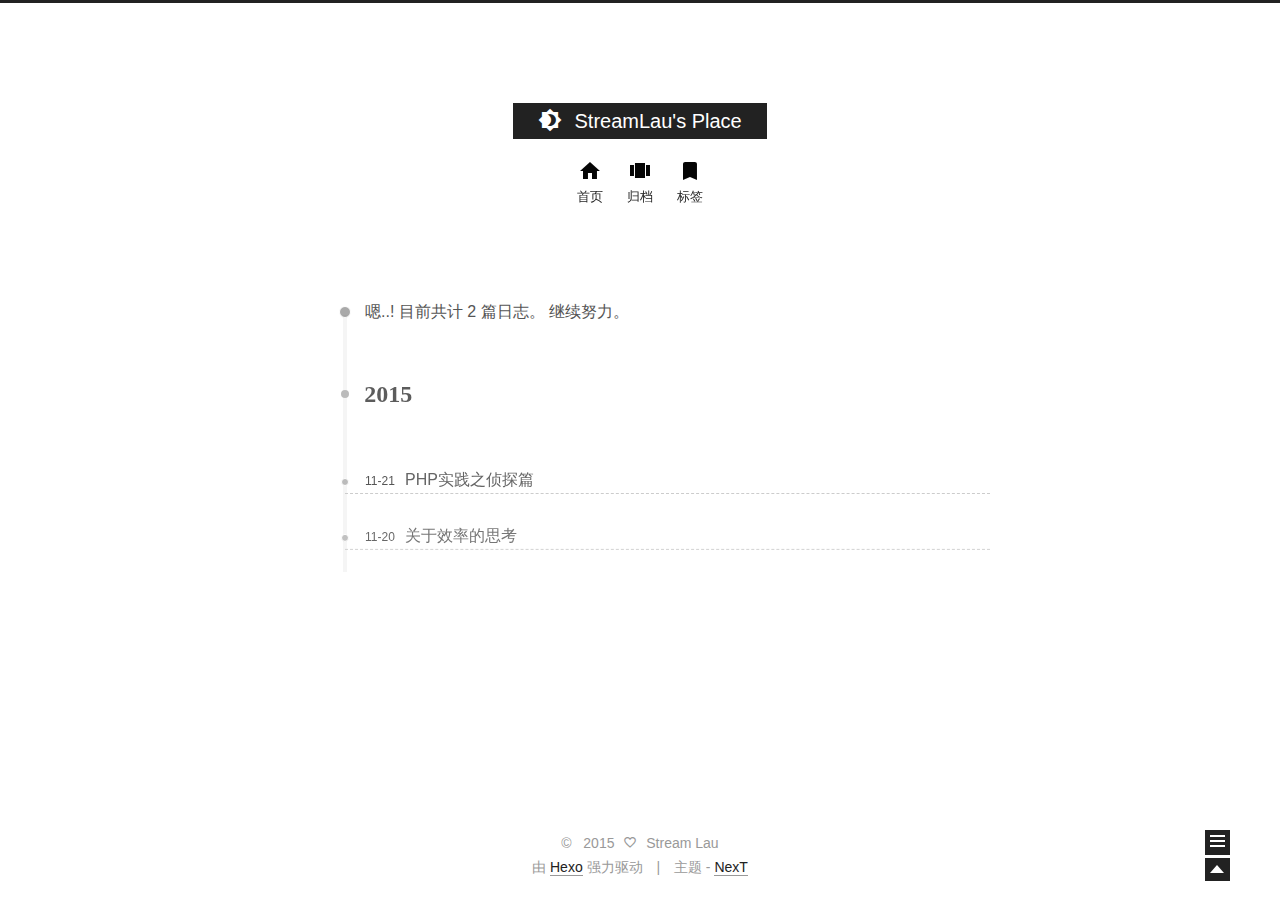
==== commit 3a6f863c: "Site updated: 2015-11-21 00:49:40" ====
--- a/archives/index.html
+++ b/archives/index.html
@@ -182,7 +182,7 @@
       </h1>
 
       <div class="post-meta">
-        <time class="post-time" datetime="2015-11-20T16:35:54.000Z" itemprop="dateCreated" content="2015-11-20"> 11-21 </time>
+        <time class="post-time" datetime="2015-11-20T16:49:04.000Z" itemprop="dateCreated" content="2015-11-20"> 11-21 </time>
       </div>
 
     </header>
--- a/css/main.css
+++ b/css/main.css
@@ -1055,7 +1055,7 @@
   width: 4px;
   height: 4px;
   border-radius: 50%;
-  background: #ffee93;
+  background: #ff62ba;
 }
 .sidebar-nav {
   margin: 0;
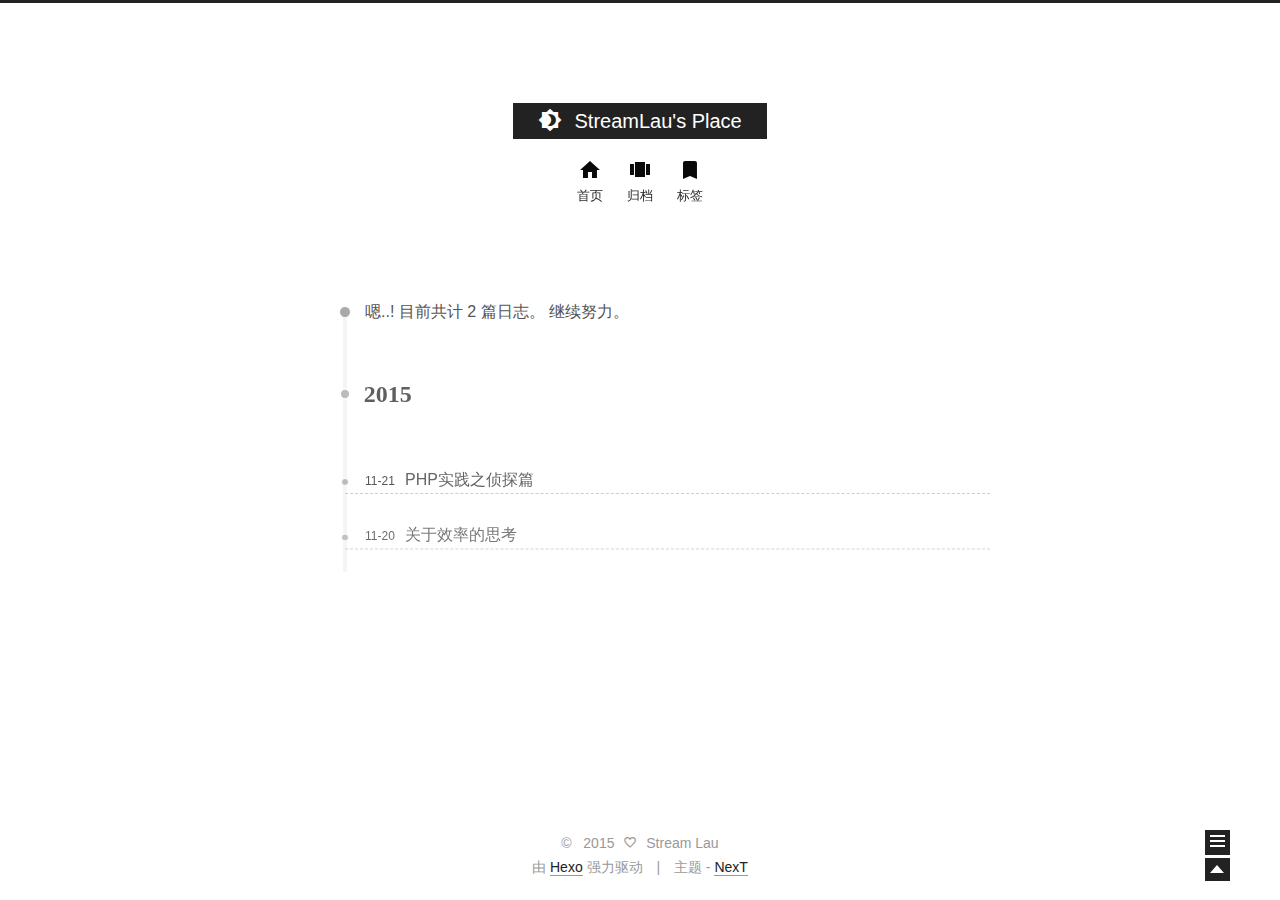
==== commit 71c6fdc0: "Site updated: 2015-11-21 00:53:25" ====
--- a/archives/index.html
+++ b/archives/index.html
@@ -182,7 +182,7 @@
       </h1>
 
       <div class="post-meta">
-        <time class="post-time" datetime="2015-11-20T16:49:04.000Z" itemprop="dateCreated" content="2015-11-20"> 11-21 </time>
+        <time class="post-time" datetime="2015-11-20T16:53:09.000Z" itemprop="dateCreated" content="2015-11-20"> 11-21 </time>
       </div>
 
     </header>
--- a/css/main.css
+++ b/css/main.css
@@ -1055,7 +1055,7 @@
   width: 4px;
   height: 4px;
   border-radius: 50%;
-  background: #ff62ba;
+  background: #b90f59;
 }
 .sidebar-nav {
   margin: 0;
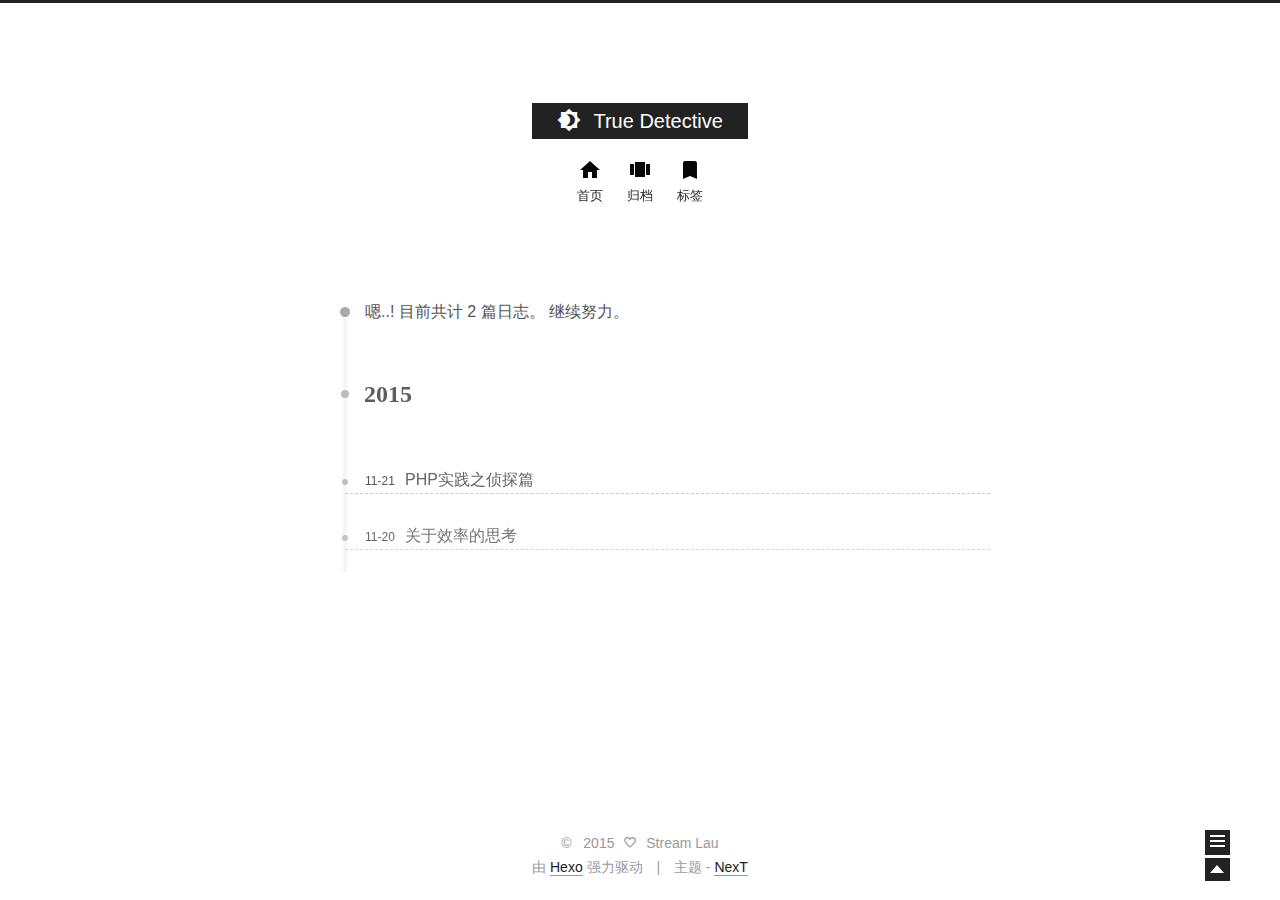
==== commit 4db31e2a: "Site updated: 2015-11-21 01:52:30" ====
--- a/archives/index.html
+++ b/archives/index.html
@@ -39,12 +39,12 @@
 
 <meta name="description" content="Find Fun">
 <meta property="og:type" content="website">
-<meta property="og:title" content="StreamLau's Place">
+<meta property="og:title" content="True Detective">
 <meta property="og:url" content="http://yoursite.com/archives/index.html">
-<meta property="og:site_name" content="StreamLau's Place">
+<meta property="og:site_name" content="True Detective">
 <meta property="og:description" content="Find Fun">
 <meta name="twitter:card" content="summary">
-<meta name="twitter:title" content="StreamLau's Place">
+<meta name="twitter:title" content="True Detective">
 <meta name="twitter:description" content="Find Fun">
 
 
@@ -55,7 +55,7 @@
   };
 </script>
 
-  <title> 归档 | StreamLau's Place </title>
+  <title> 归档 | True Detective </title>
 </head>
 
 <body itemscope itemtype="http://schema.org/WebPage" lang="zh-Hans">
@@ -83,7 +83,7 @@
       <span class="logo">
         <i class="icon-next-logo"></i>
       </span>
-      <span class="site-title">StreamLau's Place</span>
+      <span class="site-title">True Detective</span>
   </a>
   <span class="logo-line-after"><i></i></span>
 </h1>
@@ -182,7 +182,7 @@
       </h1>
 
       <div class="post-meta">
-        <time class="post-time" datetime="2015-11-20T16:53:09.000Z" itemprop="dateCreated" content="2015-11-20"> 11-21 </time>
+        <time class="post-time" datetime="2015-11-20T17:38:45.000Z" itemprop="dateCreated" content="2015-11-20"> 11-21 </time>
       </div>
 
     </header>
@@ -251,7 +251,7 @@
 
       <section class="site-overview">
         <div class="site-author motion-element" itemprop="author" itemscope itemtype="http://schema.org/Person">
-          <img class="site-author-image" src="/images/default_avatar.jpg" alt="Stream Lau" itemprop="image"/>
+          <img class="site-author-image" src="http://tp4.sinaimg.cn/1757669631/180/22867038285/1" alt="Stream Lau" itemprop="image"/>
           <p class="site-author-name" itemprop="name">Stream Lau</p>
         </div>
         <p class="site-description motion-element" itemprop="description">Find Fun</p>
--- a/css/main.css
+++ b/css/main.css
@@ -1055,7 +1055,7 @@
   width: 4px;
   height: 4px;
   border-radius: 50%;
-  background: #b90f59;
+  background: #60ffff;
 }
 .sidebar-nav {
   margin: 0;
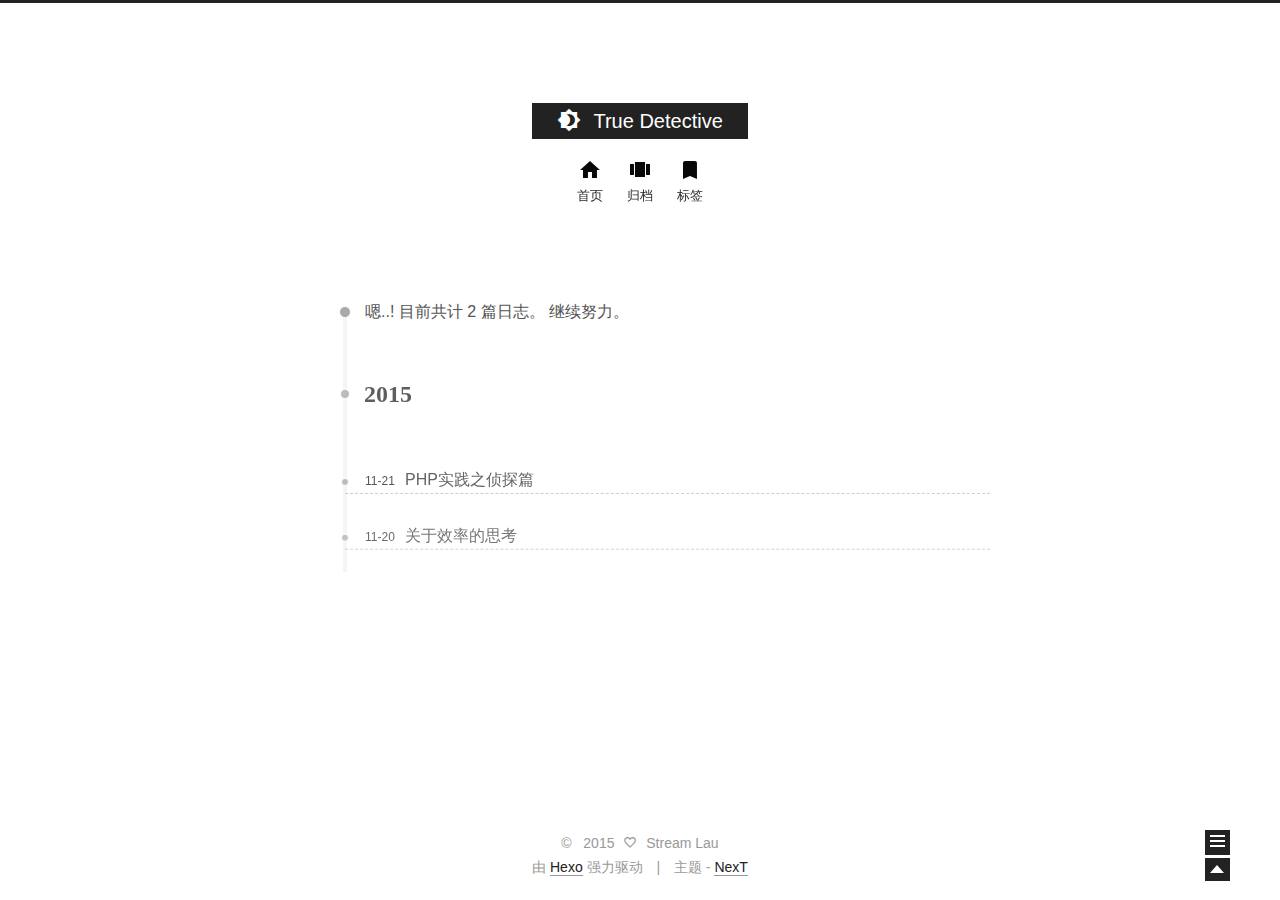
==== commit 443b5cfc: "Site updated: 2015-11-21 01:54:15" ====
--- a/archives/index.html
+++ b/archives/index.html
@@ -182,7 +182,7 @@
       </h1>
 
       <div class="post-meta">
-        <time class="post-time" datetime="2015-11-20T17:38:45.000Z" itemprop="dateCreated" content="2015-11-20"> 11-21 </time>
+        <time class="post-time" datetime="2015-11-20T17:53:58.000Z" itemprop="dateCreated" content="2015-11-20"> 11-21 </time>
       </div>
 
     </header>
--- a/css/main.css
+++ b/css/main.css
@@ -1055,7 +1055,7 @@
   width: 4px;
   height: 4px;
   border-radius: 50%;
-  background: #60ffff;
+  background: #fff;
 }
 .sidebar-nav {
   margin: 0;
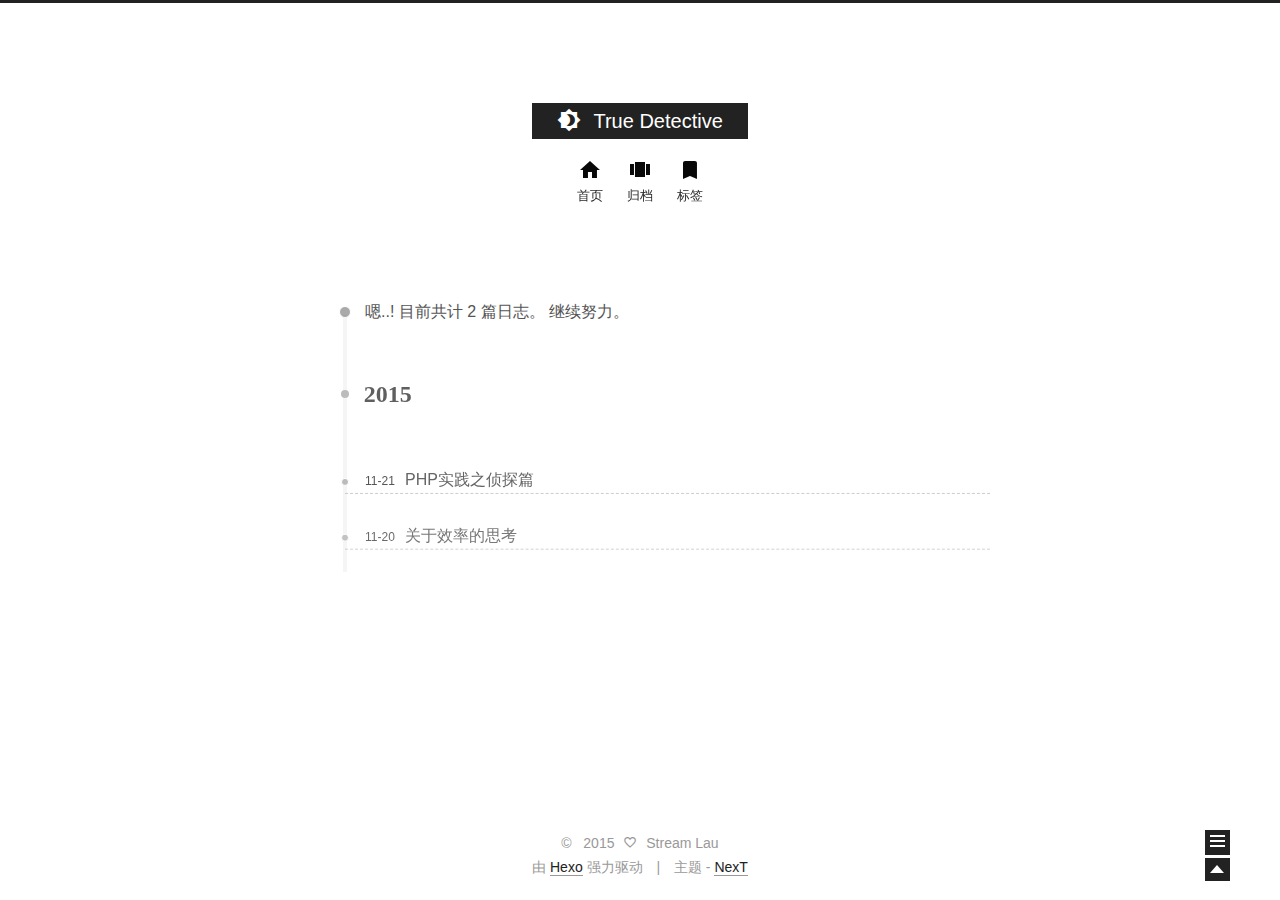
==== commit eaf33522: "Site updated: 2015-11-21 01:58:40" ====
--- a/archives/index.html
+++ b/archives/index.html
@@ -182,7 +182,7 @@
       </h1>
 
       <div class="post-meta">
-        <time class="post-time" datetime="2015-11-20T17:53:58.000Z" itemprop="dateCreated" content="2015-11-20"> 11-21 </time>
+        <time class="post-time" datetime="2015-11-20T17:58:31.000Z" itemprop="dateCreated" content="2015-11-20"> 11-21 </time>
       </div>
 
     </header>
--- a/css/main.css
+++ b/css/main.css
@@ -1055,7 +1055,7 @@
   width: 4px;
   height: 4px;
   border-radius: 50%;
-  background: #fff;
+  background: #95ff54;
 }
 .sidebar-nav {
   margin: 0;
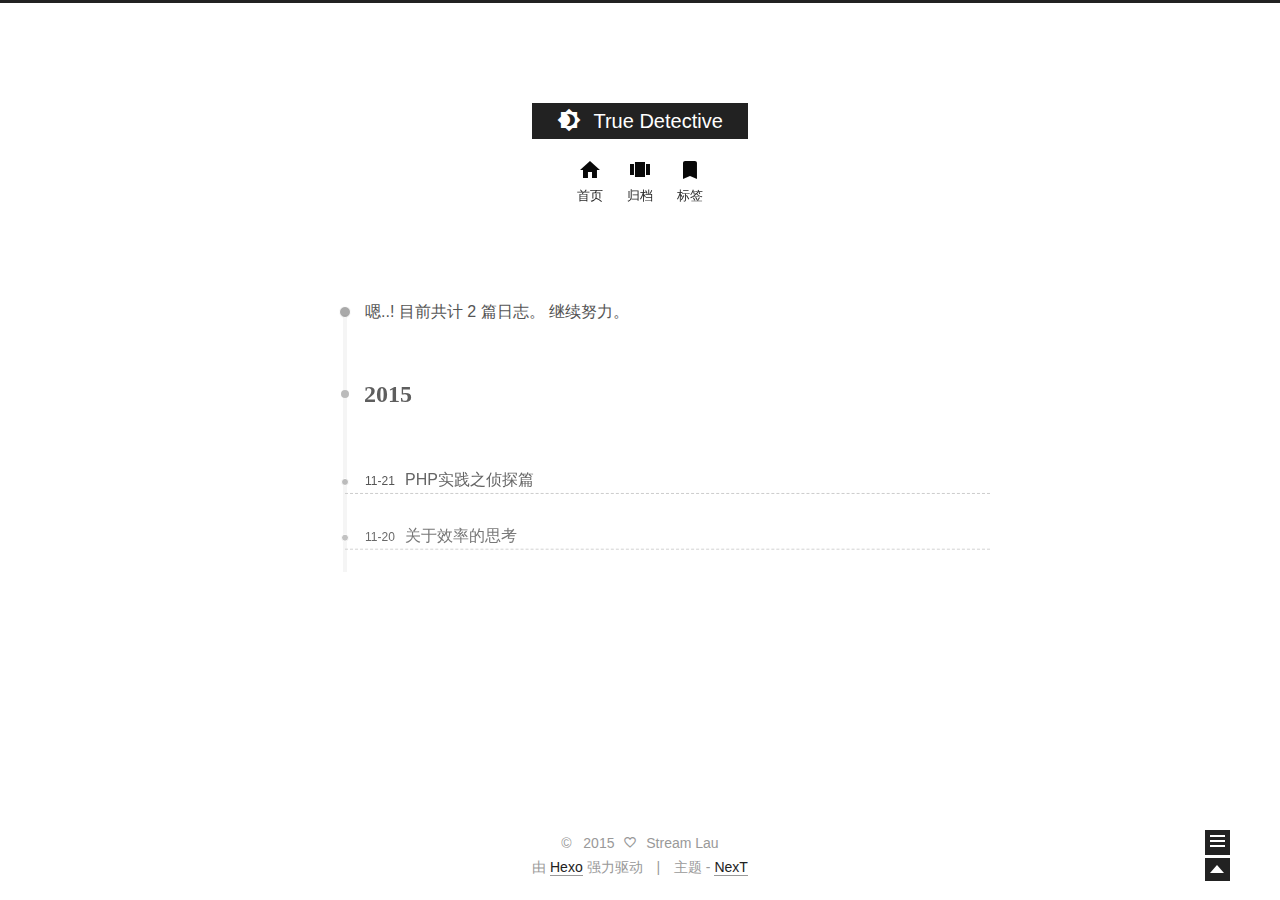
==== commit 5944d0fd: "Site updated: 2015-11-21 10:56:14" ====
--- a/archives/index.html
+++ b/archives/index.html
@@ -182,7 +182,7 @@
       </h1>
 
       <div class="post-meta">
-        <time class="post-time" datetime="2015-11-20T17:58:31.000Z" itemprop="dateCreated" content="2015-11-20"> 11-21 </time>
+        <time class="post-time" datetime="2015-11-21T02:56:03.000Z" itemprop="dateCreated" content="2015-11-21"> 11-21 </time>
       </div>
 
     </header>
--- a/css/main.css
+++ b/css/main.css
@@ -1055,7 +1055,7 @@
   width: 4px;
   height: 4px;
   border-radius: 50%;
-  background: #95ff54;
+  background: #ffcb36;
 }
 .sidebar-nav {
   margin: 0;
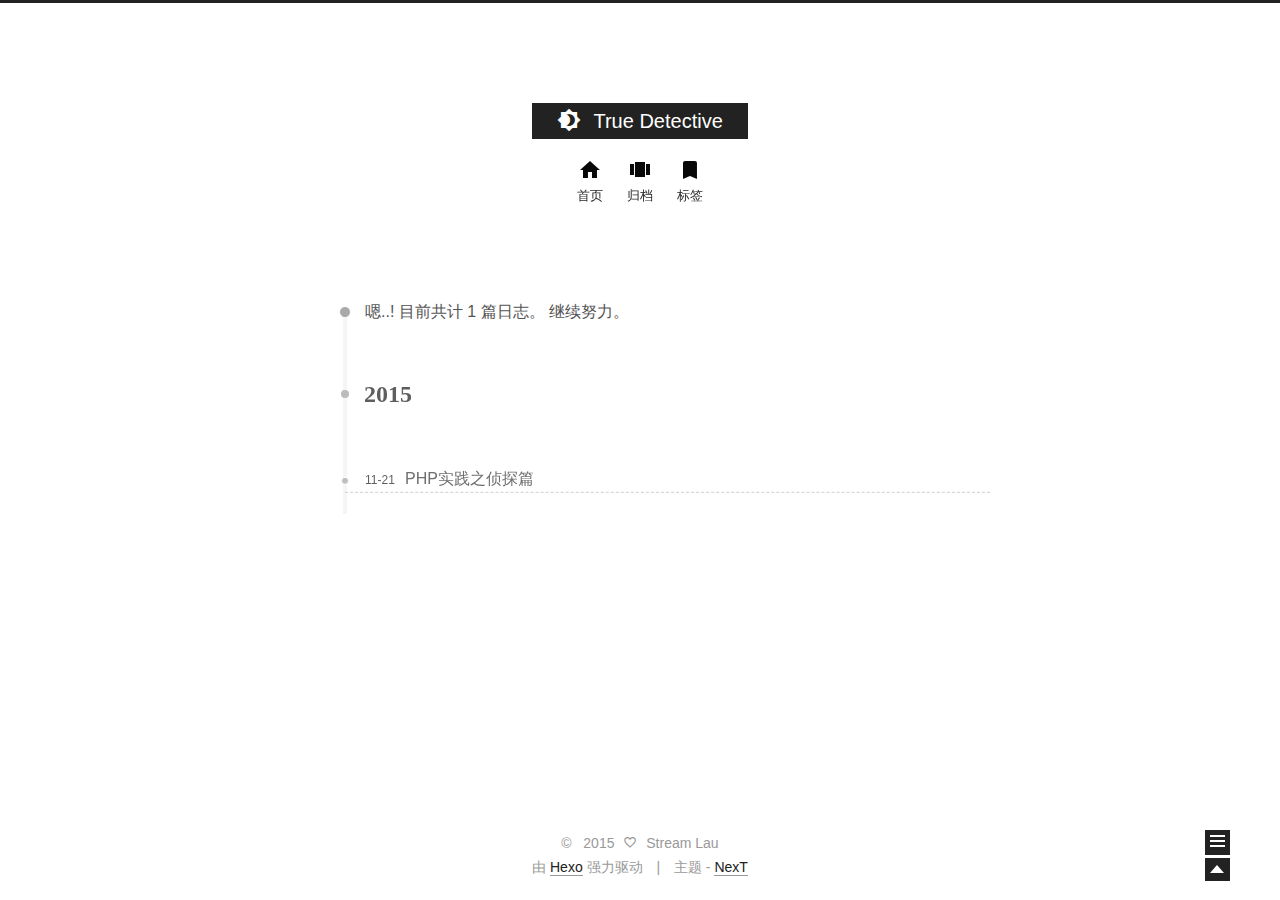
==== commit a0463dad: "Site updated: 2015-11-21 22:47:33" ====
--- a/archives/index.html
+++ b/archives/index.html
@@ -151,7 +151,7 @@
       
         
       
-      嗯..! 目前共计 2 篇日志。 继续努力。
+      嗯..! 目前共计 1 篇日志。 继续努力。
     </span>
 
     
@@ -183,37 +183,6 @@
 
       <div class="post-meta">
         <time class="post-time" datetime="2015-11-21T02:56:03.000Z" itemprop="dateCreated" content="2015-11-21"> 11-21 </time>
-      </div>
-
-    </header>
-  </article>
-
-
-
-    
-
-      
-      
-      
-
-      
-      
-
-      
-
-  <article class="post post-type-normal"itemscope itemtype="http://schema.org/Article">
-    <header class="post-header">
-
-      <h1 class="post-title">
-        
-            <a class="post-title-link" href="/2015/11/20/new_post_1/" itemprop="url">
-              <span itemprop="name">关于效率的思考</span>
-            </a>
-        
-      </h1>
-
-      <div class="post-meta">
-        <time class="post-time" datetime="2015-11-19T16:29:25.000Z" itemprop="dateCreated" content="2015-11-19"> 11-20 </time>
       </div>
 
     </header>
@@ -258,7 +227,7 @@
         <nav class="site-state motion-element">
           <div class="site-state-item site-state-posts">
             <a href="/archives">
-              <span class="site-state-item-count">2</span>
+              <span class="site-state-item-count">1</span>
               <span class="site-state-item-name">日志</span>
             </a>
           </div>
--- a/css/main.css
+++ b/css/main.css
@@ -1055,7 +1055,7 @@
   width: 4px;
   height: 4px;
   border-radius: 50%;
-  background: #ffcb36;
+  background: #8b829e;
 }
 .sidebar-nav {
   margin: 0;
